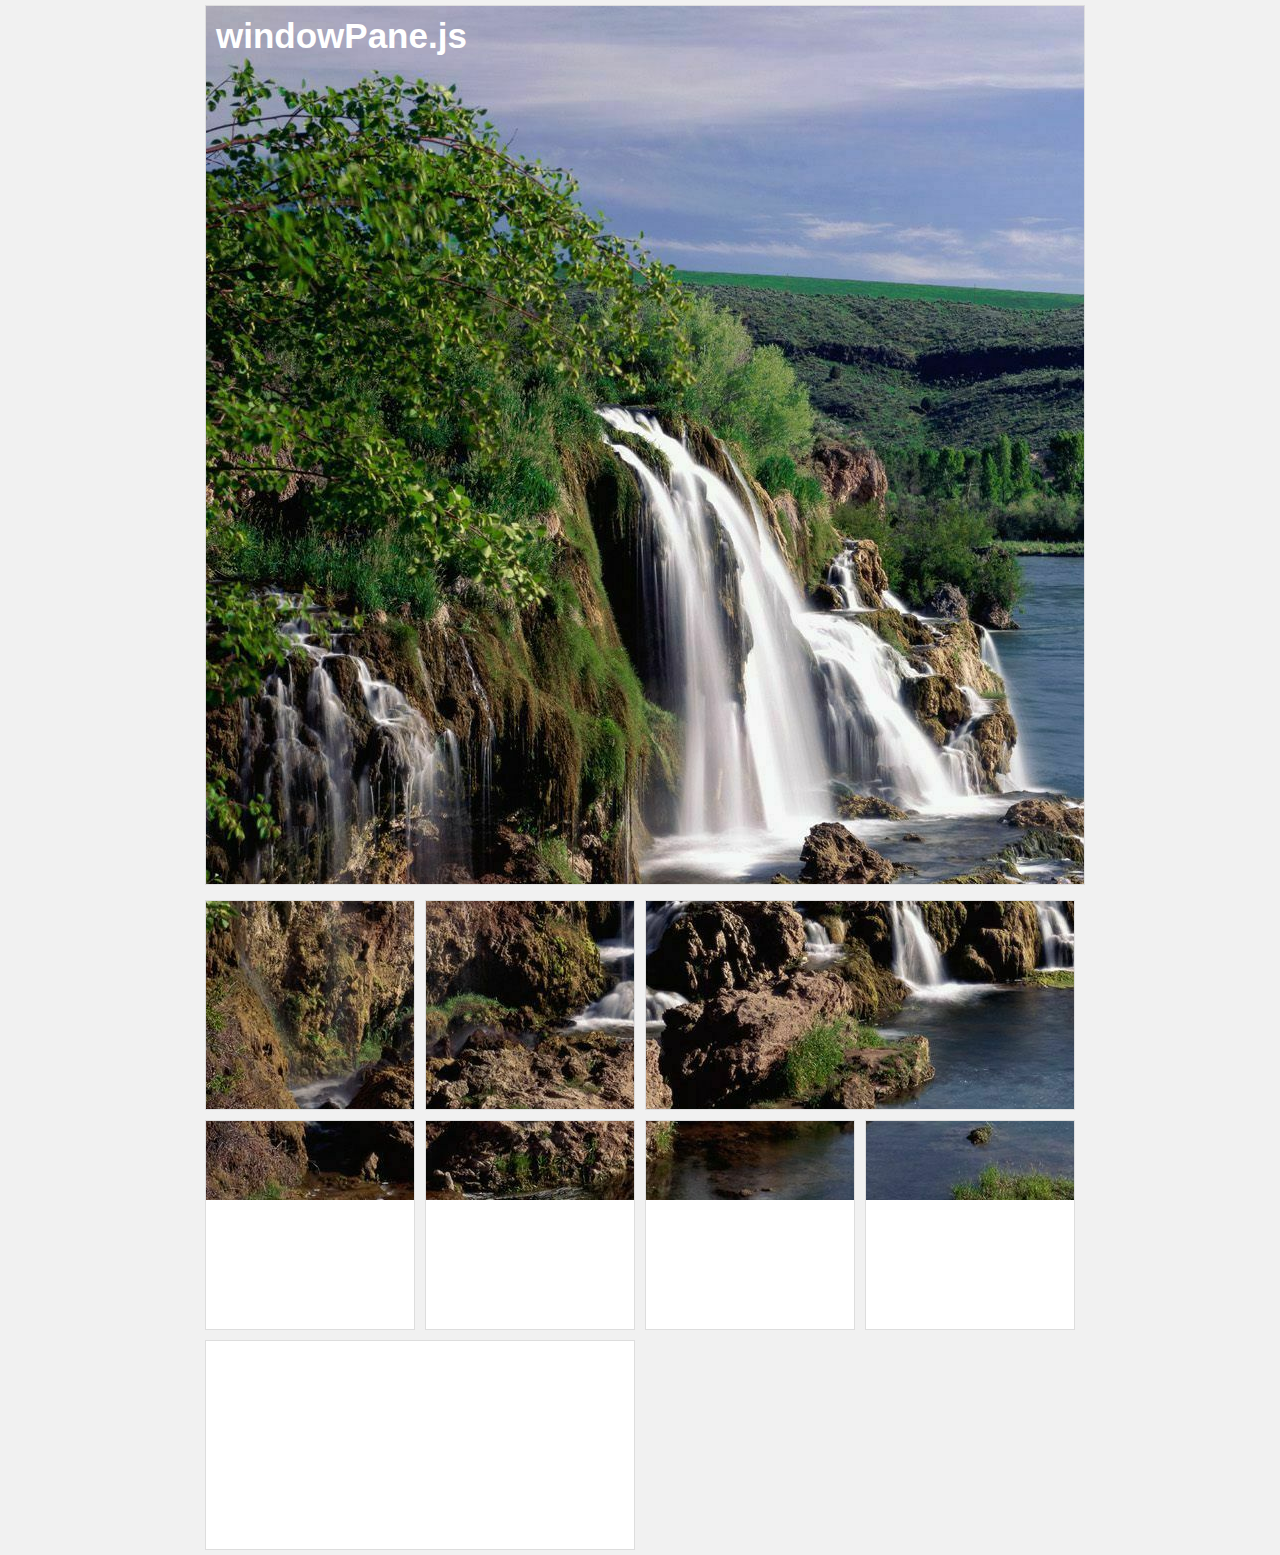
==== index.html @ 1f7e7fa6 "Rollovers in demo" ====
<!doctype html>
<html>
	<head>
		<title>windowPane.js | Demo</title>
		<link rel="stylesheet" href="main.css">
	</head>
	<body>

		<div id="wrapper">
			<div class="box sixbyfour window">
				<div id="title">windowPane.js</div>
			</div>
			<div class="box twobytwo rollover">
				<div class="window"></div>
				<div class="reveal">Additional content here...</div>
			</div>
			<div class="box twobytwo rollover">
				<div class="window"></div>
				<div class="reveal">Additional content here...</div>
			</div>
			<div class="box fourbytwo rollover">
				<div class="window"></div>
				<div class="reveal">Additional content here...</div>
			</div>
			<div class="box twobytwo rollover">
				<div class="window"></div>
				<div class="reveal">Additional content here...</div>
			</div>
			<div class="box twobytwo rollover">
				<div class="window"></div>
				<div class="reveal">Additional content here...</div>
			</div>
			<div class="box twobytwo rollover">
				<div class="window"></div>
				<div class="reveal">Additional content here...</div>
			</div>
			<div class="box twobytwo rollover">
				<div class="window"></div>
				<div class="reveal">Additional content here...</div>
			</div>
			<div class="box fourbytwo rollover">
				<div class="window"></div>
				<div class="reveal">Additional content here...</div>
			</div>
		</div>
		
		<!-- Scripts -->
		<script type="text/javascript" src="http://code.jquery.com/jquery-1.8.2.min.js"></script>
		<script type="text/javascript" src="windowPane.js"></script>
		<script type="text/javascript">

			$(document).ready(function () {

				$("#wrapper").windowPane({
					windowPane: ".window",
					image: "img/landscape3.jpg"
				});

			});

		</script>
	</body>
</html>
---- main.css ----
/* General Styles */

* {
	margin: 0;
	padding: 0;
	box-sizing: border-box;
	-moz-box-sizing: border-box;
	font-family: sans-serif;
}

html {
	background: #f1f1f1;
}

/* Helper Classes */

.box {
	float: left;
	margin: 5px;
	border: 1px solid #ddd;
	overflow: hidden;

	background: white;
}

.sixbyfour {
	width: 650px;
	height: 430px;
}

.twobytwo {
	width: 210px;
	height: 210px;
}

.fourbytwo {
	width: 430px;
	height: 210px;
}

/* Main Styles */

#wrapper {
	width: 880px;
	height: 880px;
	margin: auto;
}

#title {
	padding: 10px;

	color: white;
	font-weight: bold;
	font-size: 35px;
}

.rollover:hover {
	cursor: pointer;
}

.rollover:hover .window {
	margin-top: -220px;
}

.window {
	-webkit-transition: all .5s ease-in-out;
	-moz-transition: all .5s ease-in-out;
    -ms-transition: all .5s ease-in-out;
    -o-transition: all .5s ease-in-out;
	transition: all .5s ease-in-out;
}

.window,
.reveal {
	width: 100%;
	height: 100%;
	margin-bottom: 10px;
}

.reveal {
	padding: 20px;

	background: black;
	color: white;
	font-weight: bold;
	font-size: 30px;
	text-align: center;
}
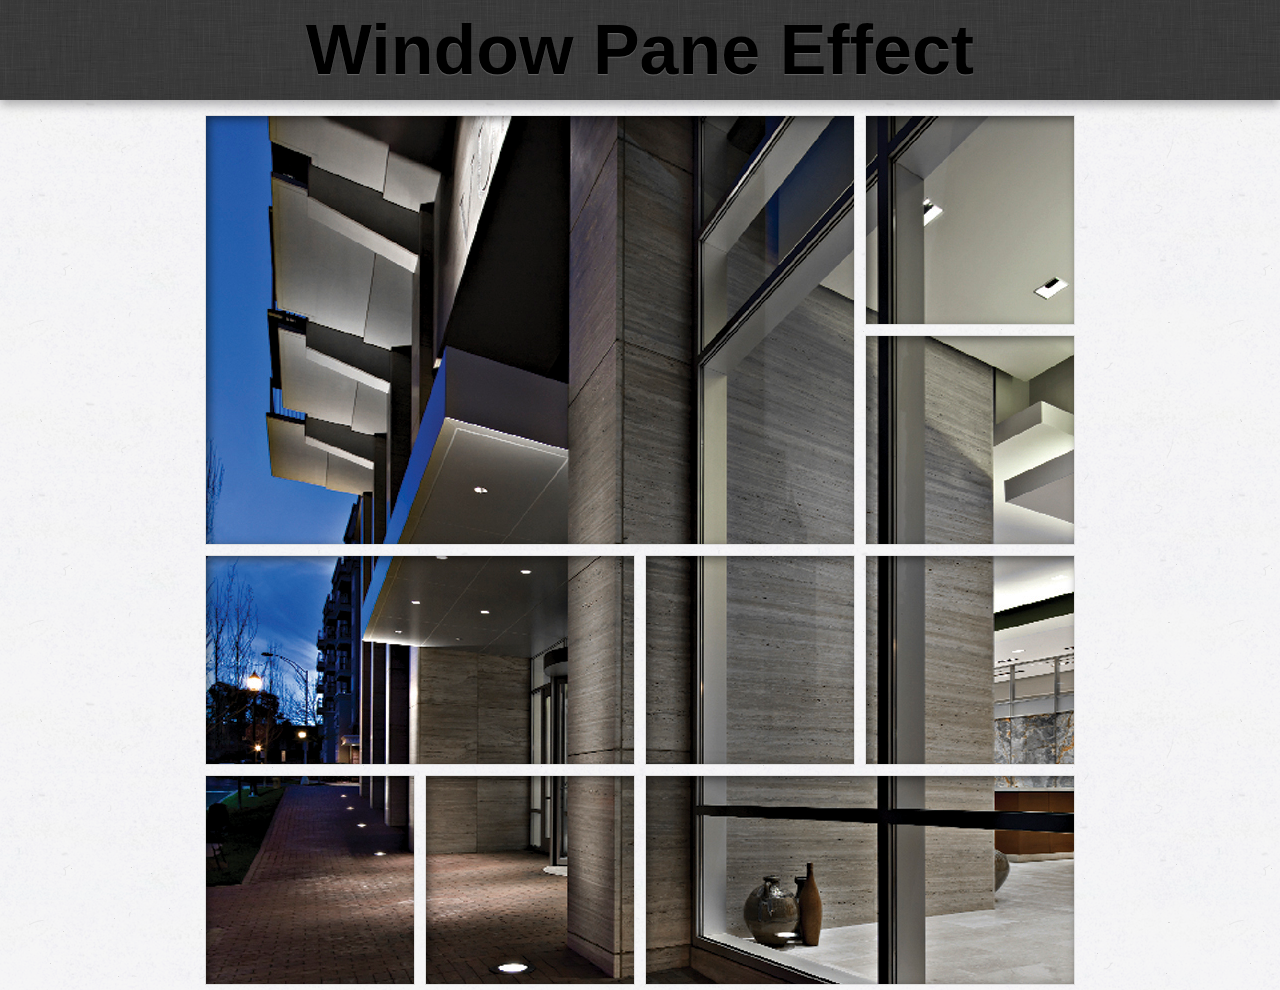
==== commit 9e05942d: "Sprucin' up the demo page" ====
--- a/index.html
+++ b/index.html
@@ -3,12 +3,74 @@
 	<head>
 		<title>windowPane.js | Demo</title>
 		<link rel="stylesheet" href="main.css">
+		<style type="text/css">
+
+			/* 6 columns */
+			@media screen and (max-width: 879px) {
+				header h1 {
+					margin-top: 5px;
+
+					font-size: 60px;
+				}
+
+				#wrapper {
+					width: 660px;
+				}
+
+				.sixbyfour {
+					height: 470px;
+					height: 420px;
+				}
+			}
+
+			/* 4 columns */
+			@media screen and (min-width: 440px) and (max-width: 659px) {
+				header h1 {
+					margin-top: 15px;
+
+					font-size: 40px;
+				}
+
+				#wrapper {
+					width: 440px;
+				}
+
+				.sixbyfour {
+					width: 430px;
+					height: 210px;
+				}
+			}
+
+			/* 2 columns */
+			@media screen and (max-width: 439px) {
+				header h1 {
+					margin-top: 25px;
+
+					font-size: 25px;
+				}
+
+				#wrapper {
+					width: 220px;
+				}
+
+				.sixbyfour,
+				.fourbytwo {
+					width: 210px;
+					height: 210px;
+				}
+			}
+
+		</style>
 	</head>
 	<body>
 
+		<header>
+			<h1>Window Pane Effect</h1>
+		</header>
+
 		<div id="wrapper">
-			<div class="box sixbyfour window">
-				<div id="title">windowPane.js</div>
+			<div class="box sixbyfour">
+				<div class="window"></div>
 			</div>
 			<div class="box twobytwo rollover">
 				<div class="window"></div>
@@ -47,13 +109,59 @@
 		<!-- Scripts -->
 		<script type="text/javascript" src="http://code.jquery.com/jquery-1.8.2.min.js"></script>
 		<script type="text/javascript" src="windowPane.js"></script>
+		<script type="text/javascript" src="masonry.min.js"></script>
 		<script type="text/javascript">
 
 			$(document).ready(function () {
 
-				$("#wrapper").windowPane({
-					windowPane: ".window",
-					image: "img/landscape3.jpg"
+				//Capture initial site width
+				var initialWidth = $(window).width(),
+				/**
+				 * Reruns windowPane whenever called. Used during window resize
+				 * @param  {String} picture Document relative url to bg-image
+				 * @return {Void}
+				 */
+				createWindowPane = function (picture) {
+					$("#wrapper").windowPane({
+						windowPane: ".box",
+						insertInto: ".window",
+						image: picture
+					});
+				},
+				/**
+				 * Checks width during window resize
+				 * @param  {Number} width Current window width
+				 * @return {Void}
+				 */
+				checkWidth = function (width) {
+					//Insert image relative to current window width
+					if (width >= 880) {
+						createWindowPane("img/building_8.jpg");
+					} else if (width <= 879 && width >= 660) {
+						createWindowPane("img/building_6.jpg");
+					} else if (width <= 659 && width >= 440) {
+						createWindowPane("img/building_4.jpg");
+					} else if (width <= 439) {
+						createWindowPane("img/building_2.jpg");
+					}
+					//Reload masonry
+					$("#wrapper").masonry("reload");
+				};
+
+				//Initialize masonry
+				$("#wrapper").masonry({
+					itemSelector: ".box",
+					columnWidth: 110
+				});
+
+				//Load appropriate image
+				checkWidth(initialWidth);
+
+				//Setup window resize event to call checkWidth()
+				$(window).resize(function () {
+					var width = $(window).width();
+
+					checkWidth(width);
 				});
 
 			});
--- a/main.css
+++ b/main.css
@@ -1,15 +1,10 @@
-/* General Styles */
+/* Lazy Man's Reset */
 
 * {
 	margin: 0;
 	padding: 0;
 	box-sizing: border-box;
 	-moz-box-sizing: border-box;
-	font-family: sans-serif;
-}
-
-html {
-	background: #f1f1f1;
 }
 
 /* Helper Classes */
@@ -21,6 +16,10 @@
 	overflow: hidden;
 
 	background: white;
+}
+
+.window {
+	box-shadow: inset 3px 3px 10px rgba(0, 0, 0, .5);
 }
 
 .sixbyfour {
@@ -40,18 +39,33 @@
 
 /* Main Styles */
 
+html {
+	background: #f1f1f1 url(img/dust.png);
+	font-family: sans-serif;
+}
+
+header {
+	width: 100%;
+	height: 100px;
+	padding: 10px;
+	margin-bottom: 10px;
+
+	background: url(img/header_bg.png);
+	box-shadow: 0 5px 10px rgba(0, 0, 0, .3);
+}
+
+header h1 {
+
+	font-size: 70px;
+	text-align: center;
+	color: black;
+	text-shadow: 0px 1px 1px #666;
+}
+
 #wrapper {
 	width: 880px;
 	height: 880px;
 	margin: auto;
-}
-
-#title {
-	padding: 10px;
-
-	color: white;
-	font-weight: bold;
-	font-size: 35px;
 }
 
 .rollover:hover {
@@ -59,22 +73,21 @@
 }
 
 .rollover:hover .window {
-	margin-top: -220px;
+	margin-top: -208px;
 }
 
 .window {
-	-webkit-transition: all .5s ease-in-out;
-	-moz-transition: all .5s ease-in-out;
-    -ms-transition: all .5s ease-in-out;
-    -o-transition: all .5s ease-in-out;
-	transition: all .5s ease-in-out;
+	-webkit-transition: all .3s ease-in-out;
+	-moz-transition: all .3s ease-in-out;
+    -ms-transition: all .3s ease-in-out;
+    -o-transition: all .3s ease-in-out;
+	transition: all .3s ease-in-out;
 }
 
 .window,
 .reveal {
 	width: 100%;
 	height: 100%;
-	margin-bottom: 10px;
 }
 
 .reveal {
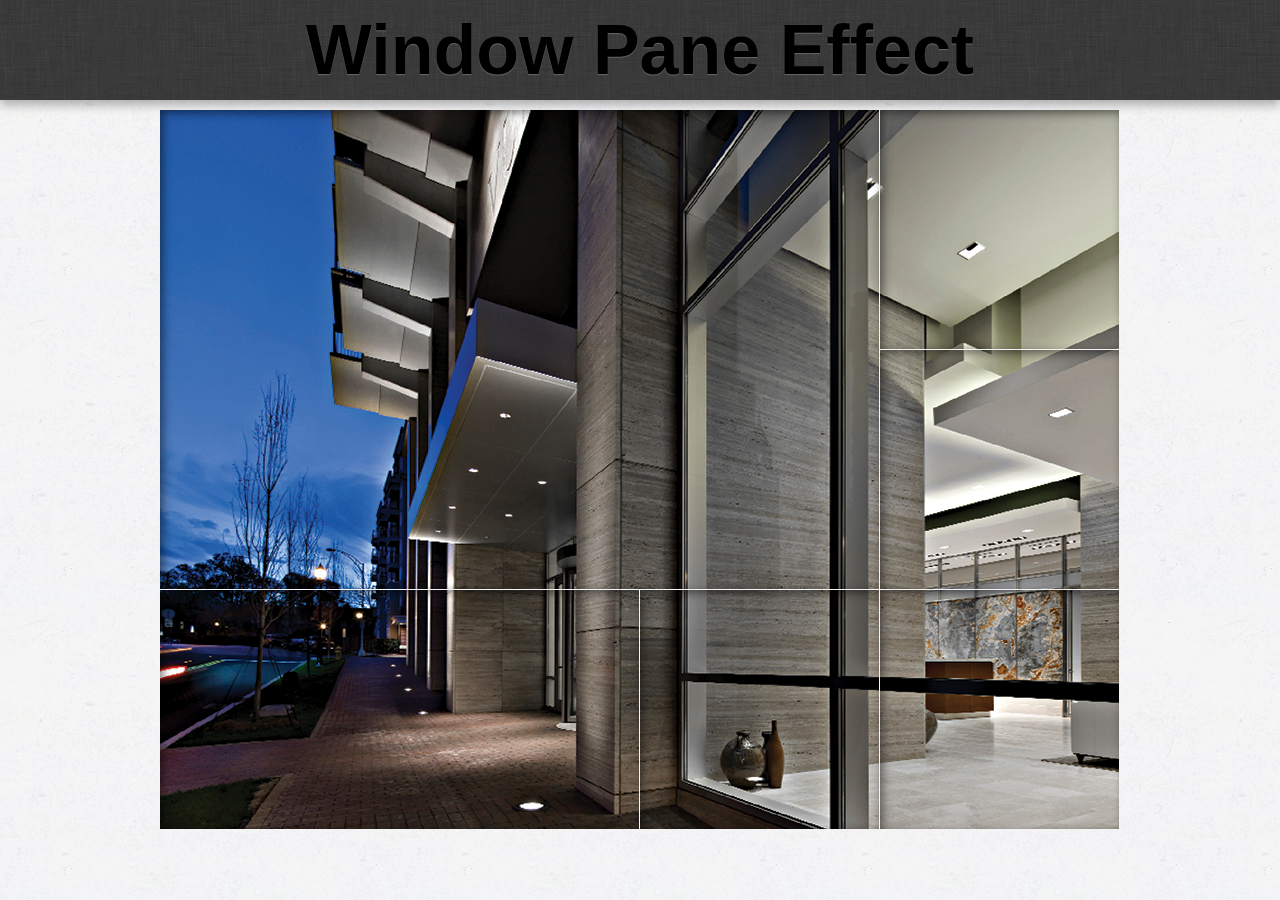
==== commit 14395d32: "Switching over to hairline demo at 960px" ====
--- a/index.html
+++ b/index.html
@@ -6,7 +6,7 @@
 		<style type="text/css">
 
 			/* 6 columns */
-			@media screen and (max-width: 879px) {
+			@media screen and (max-width: 959px) {
 				header h1 {
 					margin-top: 5px;
 
@@ -14,17 +14,12 @@
 				}
 
 				#wrapper {
-					width: 660px;
-				}
-
-				.sixbyfour {
-					height: 470px;
-					height: 420px;
+					width: 720px;
 				}
 			}
 
 			/* 4 columns */
-			@media screen and (min-width: 440px) and (max-width: 659px) {
+			@media screen and (min-width: 480px) and (max-width: 719px) {
 				header h1 {
 					margin-top: 15px;
 
@@ -32,17 +27,17 @@
 				}
 
 				#wrapper {
-					width: 440px;
+					width: 480px;
 				}
 
 				.sixbyfour {
-					width: 430px;
-					height: 210px;
+					width: 479px;
+					height: 239px;
 				}
 			}
 
 			/* 2 columns */
-			@media screen and (max-width: 439px) {
+			@media screen and (max-width: 479px) {
 				header h1 {
 					margin-top: 25px;
 
@@ -50,13 +45,13 @@
 				}
 
 				#wrapper {
-					width: 220px;
+					width: 240px;
 				}
 
 				.sixbyfour,
 				.fourbytwo {
-					width: 210px;
-					height: 210px;
+					width: 239px;
+					height: 239px;
 				}
 			}
 
@@ -92,22 +87,11 @@
 				<div class="window"></div>
 				<div class="reveal">Additional content here...</div>
 			</div>
-			<div class="box twobytwo rollover">
-				<div class="window"></div>
-				<div class="reveal">Additional content here...</div>
-			</div>
-			<div class="box twobytwo rollover">
-				<div class="window"></div>
-				<div class="reveal">Additional content here...</div>
-			</div>
-			<div class="box fourbytwo rollover">
-				<div class="window"></div>
-				<div class="reveal">Additional content here...</div>
-			</div>
 		</div>
 		
 		<!-- Scripts -->
 		<script type="text/javascript" src="http://code.jquery.com/jquery-1.8.2.min.js"></script>
+		<script type="text/javascript" src="enquire.min.js"></script>
 		<script type="text/javascript" src="windowPane.js"></script>
 		<script type="text/javascript" src="masonry.min.js"></script>
 		<script type="text/javascript">
@@ -125,44 +109,39 @@
 					$("#wrapper").windowPane({
 						windowPane: ".box",
 						insertInto: ".window",
-						image: picture
+						image: picture,
+						revealRollovers: true
 					});
-				},
-				/**
-				 * Checks width during window resize
-				 * @param  {Number} width Current window width
-				 * @return {Void}
-				 */
-				checkWidth = function (width) {
-					//Insert image relative to current window width
-					if (width >= 880) {
-						createWindowPane("img/building_8.jpg");
-					} else if (width <= 879 && width >= 660) {
-						createWindowPane("img/building_6.jpg");
-					} else if (width <= 659 && width >= 440) {
-						createWindowPane("img/building_4.jpg");
-					} else if (width <= 439) {
-						createWindowPane("img/building_2.jpg");
-					}
-					//Reload masonry
-					$("#wrapper").masonry("reload");
 				};
 
 				//Initialize masonry
 				$("#wrapper").masonry({
 					itemSelector: ".box",
-					columnWidth: 110
+					columnWidth: 120
 				});
 
-				//Load appropriate image
-				checkWidth(initialWidth);
-
-				//Setup window resize event to call checkWidth()
-				$(window).resize(function () {
-					var width = $(window).width();
-
-					checkWidth(width);
-				});
+				//Enquire Media Queries
+				enquire.register("(min-width: 960px)", {
+					match: function () {
+						$("#wrapper").masonry("reload");
+						createWindowPane("img/building_8.jpg");
+					}
+				}).register("(min-width: 720px) and (max-width: 959px)", {
+					match: function () {
+						$("#wrapper").masonry("reload");
+						createWindowPane("img/building_6.jpg");
+					}
+				}).register("(min-width: 480px) and (max-width: 719px)", {
+					match: function () {
+						$("#wrapper").masonry("reload");
+						createWindowPane("img/building_4.jpg");
+					}
+				}).register("(max-width: 479px)", {
+					match: function () {
+						$("#wrapper").masonry("reload");
+						createWindowPane("img/building_2.jpg");
+					}
+				}).listen(1);
 
 			});
 
--- a/main.css
+++ b/main.css
@@ -11,8 +11,7 @@
 
 .box {
 	float: left;
-	margin: 5px;
-	border: 1px solid #ddd;
+	margin: 0 1px 1px 0;
 	overflow: hidden;
 
 	background: white;
@@ -23,18 +22,22 @@
 }
 
 .sixbyfour {
-	width: 650px;
-	height: 430px;
+	width: 719px;
+	height: 479px;
 }
 
 .twobytwo {
-	width: 210px;
-	height: 210px;
+	width: 239px;
+	height: 239px;
 }
 
 .fourbytwo {
-	width: 430px;
-	height: 210px;
+	width: 479px;
+	height: 239px;
+}
+
+.revealed {
+	margin-top: -208px;
 }
 
 /* Main Styles */
@@ -63,8 +66,8 @@
 }
 
 #wrapper {
-	width: 880px;
-	height: 880px;
+	width: 960px;
+	height: 719px;
 	margin: auto;
 }
 
@@ -73,7 +76,7 @@
 }
 
 .rollover:hover .window {
-	margin-top: -208px;
+	margin-top: -239px;
 }
 
 .window {
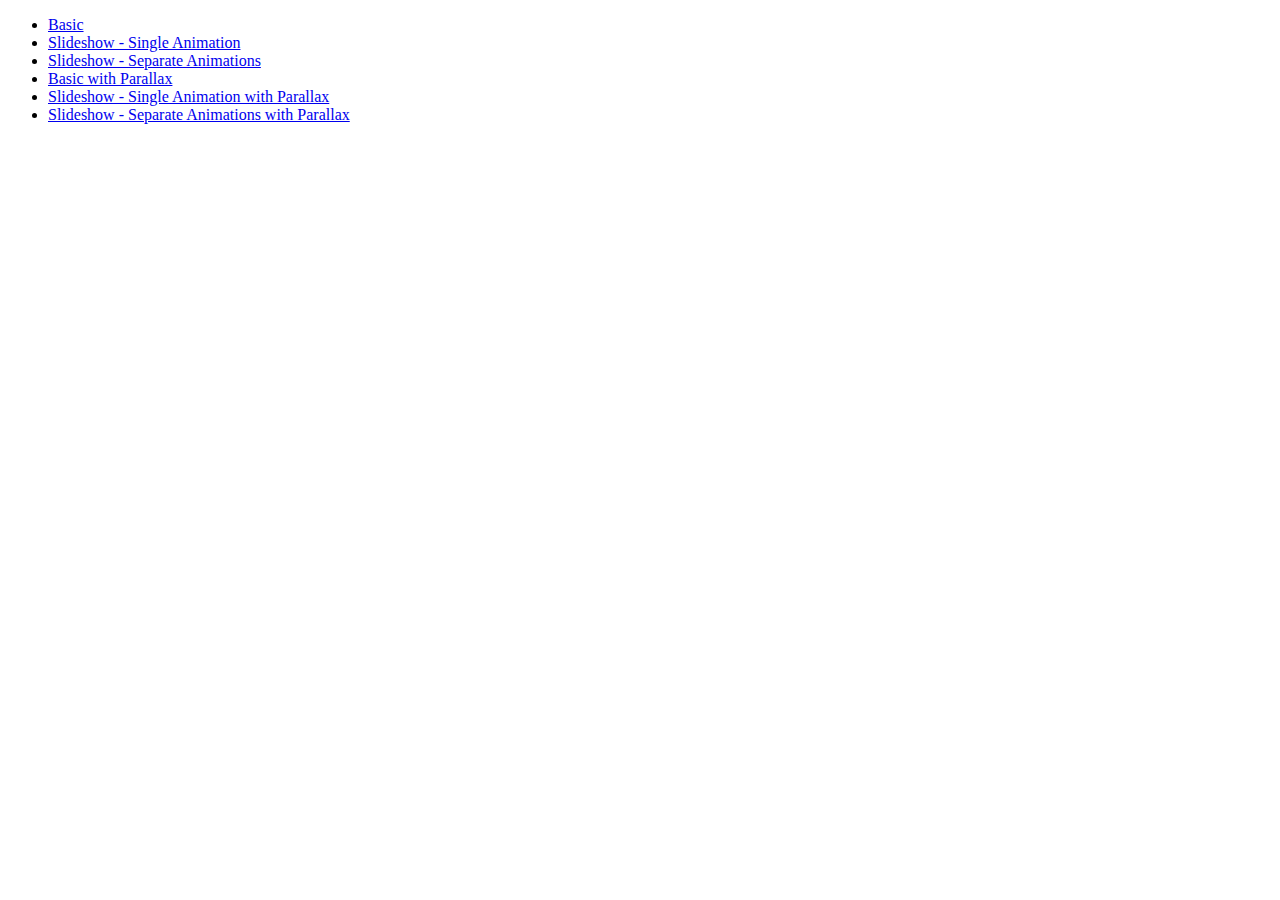
==== commit 053e931a: "Updates demos" ====
--- a/index.html
+++ b/index.html
@@ -1,150 +1,41 @@
 <!doctype html>
-<html>
-	<head>
-		<title>windowPane.js | Demo</title>
-		<link rel="stylesheet" href="main.css">
-		<style type="text/css">
-
-			/* 6 columns */
-			@media screen and (max-width: 959px) {
-				header h1 {
-					margin-top: 5px;
-
-					font-size: 60px;
-				}
-
-				#wrapper {
-					width: 720px;
-				}
-			}
-
-			/* 4 columns */
-			@media screen and (min-width: 480px) and (max-width: 719px) {
-				header h1 {
-					margin-top: 15px;
-
-					font-size: 40px;
-				}
-
-				#wrapper {
-					width: 480px;
-				}
-
-				.sixbyfour {
-					width: 479px;
-					height: 239px;
-				}
-			}
-
-			/* 2 columns */
-			@media screen and (max-width: 479px) {
-				header h1 {
-					margin-top: 25px;
-
-					font-size: 25px;
-				}
-
-				#wrapper {
-					width: 240px;
-				}
-
-				.sixbyfour,
-				.fourbytwo {
-					width: 239px;
-					height: 239px;
-				}
-			}
-
-		</style>
-	</head>
-	<body>
-
-		<header>
-			<h1>Window Pane Effect</h1>
-		</header>
-
-		<div id="wrapper">
-			<div class="box sixbyfour">
-				<div class="window"></div>
-			</div>
-			<div class="box twobytwo rollover">
-				<div class="window"></div>
-				<div class="reveal">Additional content here...</div>
-			</div>
-			<div class="box twobytwo rollover">
-				<div class="window"></div>
-				<div class="reveal">Additional content here...</div>
-			</div>
-			<div class="box fourbytwo rollover">
-				<div class="window"></div>
-				<div class="reveal">Additional content here...</div>
-			</div>
-			<div class="box twobytwo rollover">
-				<div class="window"></div>
-				<div class="reveal">Additional content here...</div>
-			</div>
-			<div class="box twobytwo rollover">
-				<div class="window"></div>
-				<div class="reveal">Additional content here...</div>
-			</div>
-		</div>
-		
-		<!-- Scripts -->
-		<script type="text/javascript" src="http://code.jquery.com/jquery-1.8.2.min.js"></script>
-		<script type="text/javascript" src="enquire.min.js"></script>
-		<script type="text/javascript" src="windowPane.js"></script>
-		<script type="text/javascript" src="masonry.min.js"></script>
-		<script type="text/javascript">
-
-			$(document).ready(function () {
-
-				//Capture initial site width
-				var initialWidth = $(window).width(),
-				/**
-				 * Reruns windowPane whenever called. Used during window resize
-				 * @param  {String} picture Document relative url to bg-image
-				 * @return {Void}
-				 */
-				createWindowPane = function (picture) {
-					$("#wrapper").windowPane({
-						windowPane: ".box",
-						insertInto: ".window",
-						image: picture,
-						revealRollovers: true
-					});
-				};
-
-				//Initialize masonry
-				$("#wrapper").masonry({
-					itemSelector: ".box",
-					columnWidth: 120
-				});
-
-				//Enquire Media Queries
-				enquire.register("(min-width: 960px)", {
-					match: function () {
-						$("#wrapper").masonry("reload");
-						createWindowPane("img/building_8.jpg");
-					}
-				}).register("(min-width: 720px) and (max-width: 959px)", {
-					match: function () {
-						$("#wrapper").masonry("reload");
-						createWindowPane("img/building_6.jpg");
-					}
-				}).register("(min-width: 480px) and (max-width: 719px)", {
-					match: function () {
-						$("#wrapper").masonry("reload");
-						createWindowPane("img/building_4.jpg");
-					}
-				}).register("(max-width: 479px)", {
-					match: function () {
-						$("#wrapper").masonry("reload");
-						createWindowPane("img/building_2.jpg");
-					}
-				}).listen(1);
-
-			});
-
-		</script>
-	</body>
+<html lang="en">
+<head>
+	<meta charset="UTF-8">
+	<title>Window Pane Demos</title>
+</head>
+<body>
+	<ul>
+		<li>
+			<a href="demos/basic.html">
+				Basic
+			</a>
+		</li>
+		<li>
+			<a href="demos/slideshow-single.html">
+				Slideshow - Single Animation
+			</a>
+		</li>
+		<li>
+			<a href="demos/slideshow-separate.html">
+				Slideshow - Separate Animations
+			</a>
+		</li>
+		<li>
+			<a href="demos/basic-parallax.html">
+				Basic with Parallax
+			</a>
+		</li>
+		<li>
+			<a href="demos/slideshow-single-parallax.html">
+				Slideshow - Single Animation with Parallax
+			</a>
+		</li>
+		<li>
+			<a href="demos/slideshow-separate-parallax.html">
+				Slideshow - Separate Animations with Parallax
+			</a>
+		</li>
+	</ul>
+</body>
 </html>